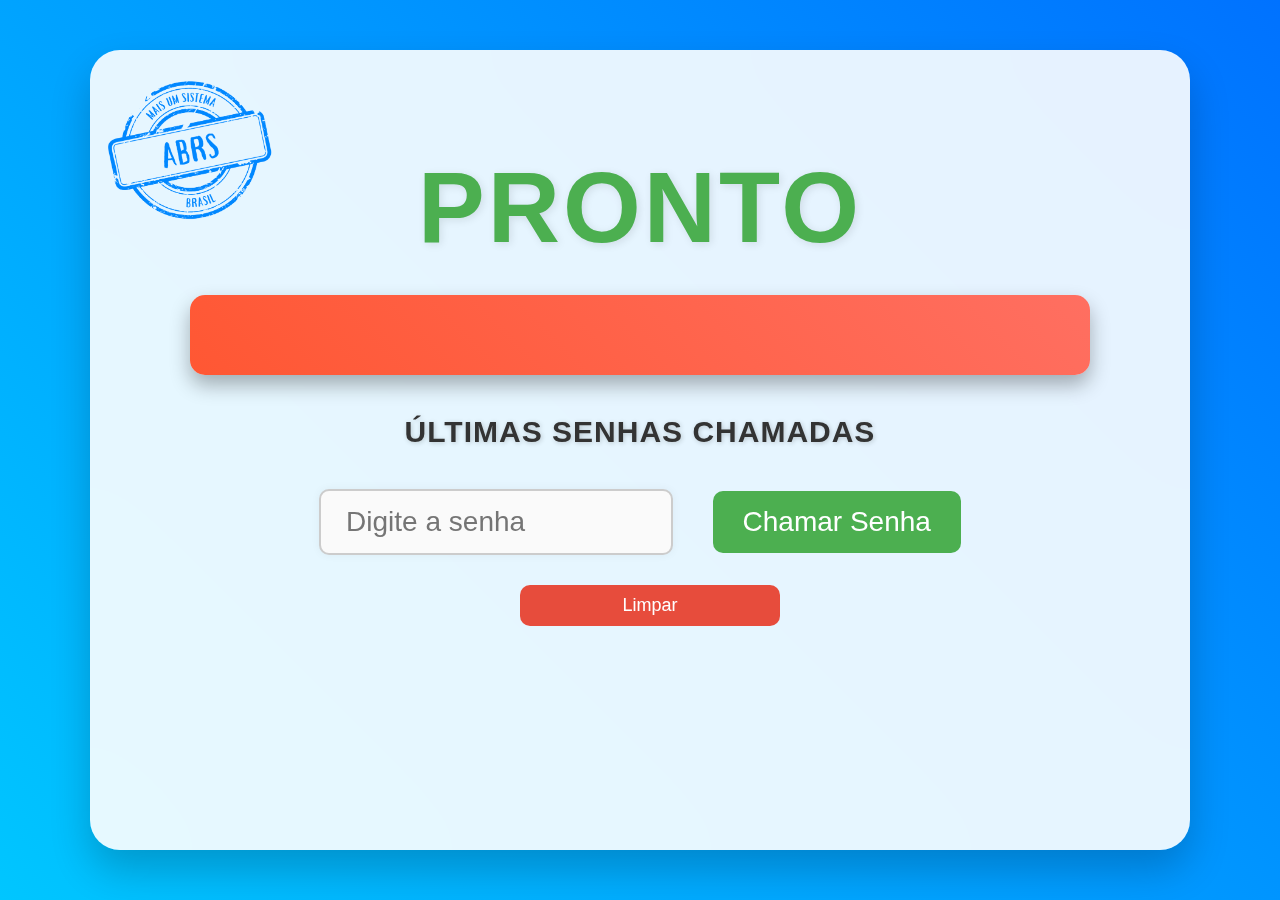
==== index.html @ 2b9d9d9a "first commit" ====
<!DOCTYPE html>
<html lang="pt-br">
<head>
    <meta charset="UTF-8">
    <meta name="viewport" content="width=device-width, initial-scale=1.0">
    <title>Painel de Chama Senha</title>
    <link rel="stylesheet" href="styles.css">
</head>
<body>
    <div class="container">
        <img src="logo.png" id="logo" alt="Logo"> <!-- Logo -->
        <div class="header">
            <h1>PRONTO</h1>
        </div>
        <div class="current-senha">
            <h2 id="senha-atual"></h2> <!-- Inicialmente vazio -->
        </div>
        <div class="recent-senhas">
            <h3>Últimas Senhas Chamadas</h3>
            <ul id="ultimas-senhas">
                <!-- Lista vazia inicialmente -->
            </ul>
        </div>
        <div class="input-senha">
            <input type="text" id="input-senha" placeholder="Digite a senha" />
            <button onclick="chamarSenha()">Chamar Senha</button>
            <button id="limpar-btn" onclick="limparTela()">Limpar</button> <!-- Botão de limpar -->
        </div>
    </div>

    <script src="script.js"></script>
</body>
</html>
---- styles.css ----
* {
    margin: 0;
    padding: 0px;
    box-sizing:content-box;
}

body {
    font-family: 'Arial', sans-serif;
    background: linear-gradient(45deg, #00c6ff, #0072ff); /* Gradiente de fundo */
    display: flex;
    justify-content:center;
    align-items: center;
    height: 100vh;
    overflow: hidden;
}

.container {
    position: relative; /* Para permitir posicionamento absoluto dentro */
    background: rgba(255, 255, 255, 0.9);
    width: 80%;
    max-width: 900px;
    padding: 100px;
    border-radius: 30px;
    box-shadow: 0 20px 40px rgba(0, 0, 0, 0.2);
    text-align: center;
    backdrop-filter: blur(40px);
    min-height: 600px; /* Garante que o container tenha altura mínima */
}
#logo {
    position: absolute;
    top: 10px; /* Distância do topo */
    left: 10px; /* Distância da esquerda */
    width: 180px; /* Tamanho do logo */
    height: auto;
    object-fit: contain; /* Para manter a proporção da imagem */
}

.header h1 {
    font-size: 100px;
    font-weight: bold;
    color: #4CAF50;
    margin-bottom: 30px;
    text-transform: uppercase;
    letter-spacing: 3px;
    text-shadow: 2px 2px 8px rgba(0, 0, 0, 0.1);
}

.current-senha h2 {
    font-size: 180px;
    font-weight: bold;
    color: #FF5733;
    margin: 20px 0;
    padding: 40px;
    background: linear-gradient(45deg, #FF5733, #FF6F61);
    color: white;
    border-radius: 15px;
    box-shadow: 0 10px 20px rgba(0, 0, 0, 0.3);
    transition: transform 0.3s ease-in-out;
    animation: pulse 1.5s infinite;
}

@keyframes pulse {
    0% {
        transform: scale(1);
    }
    50% {
        transform: scale(1.1);
    }
    100% {
        transform: scale(1);
    }
}

.recent-senhas {
    margin-top: 40px;
}

.recent-senhas h3 {
    font-size: 30px;
    font-weight: bold;
    color: #333;
    margin-bottom: 25px;
    text-transform: uppercase;
    letter-spacing: 1px;
    text-shadow: 1px 1px 5px rgba(0, 0, 0, 0.2);
}

.recent-senhas ul {
    list-style-type: none;
    padding: 0;
    margin-top: 10px;
}

.recent-senhas li {
    font-size: 30px;
    font-weight: bold;
    color: #444;
    padding: 10px 0;
    border-bottom: 1px solid #eee;
    transition: background-color 0.3s ease;
}

.recent-senhas li:hover {
    background-color: #f1f1f1;
}

.input-senha {
    margin-top: 40px;
}

.input-senha input {
    font-size: 28px;
    padding: 15px 25px;
    margin-right: 15px;
    width: 300px;
    border: 2px solid #ccc;
    border-radius: 10px;
    background: #fafafa;
    transition: border-color 0.3s ease, box-shadow 0.3s ease;
    box-shadow: 0 0 10px rgba(0, 0, 0, 0.05);
}

.input-senha input:focus {
    border-color: #4CAF50;
    box-shadow: 0 0 10px rgba(0, 150, 136, 0.5);
    outline: none;
}

.input-senha button {
    font-size: 28px;
    padding: 15px 30px;
    background-color: #4CAF50;
    color: white;
    border: none;
    border-radius: 10px;
    cursor: pointer;
    transition: background-color 0.3s ease, transform 0.3s ease;
    margin-left: 20px;
}

.input-senha button:hover {
    background-color: #45a049;
}

.input-senha button:active {
    transform: scale(0.98);
}

#limpar-btn {
    font-size: 18px;  /* Menor que o botão de chamar senha */
    padding: 10px 20px;
    background-color: #e74c3c;
    color: white;
    border: none;
    border-radius: 10px;
    cursor: pointer;
    transition: background-color 0.3s ease, transform 0.3s ease;
    margin-top: 30px; /* Mais afastado do botão de chamar senha */
    width: 220px;
}

#limpar-btn:hover {
    background-color: #c0392b;
}

#limpar-btn:active {
    transform: scale(0.95);
}
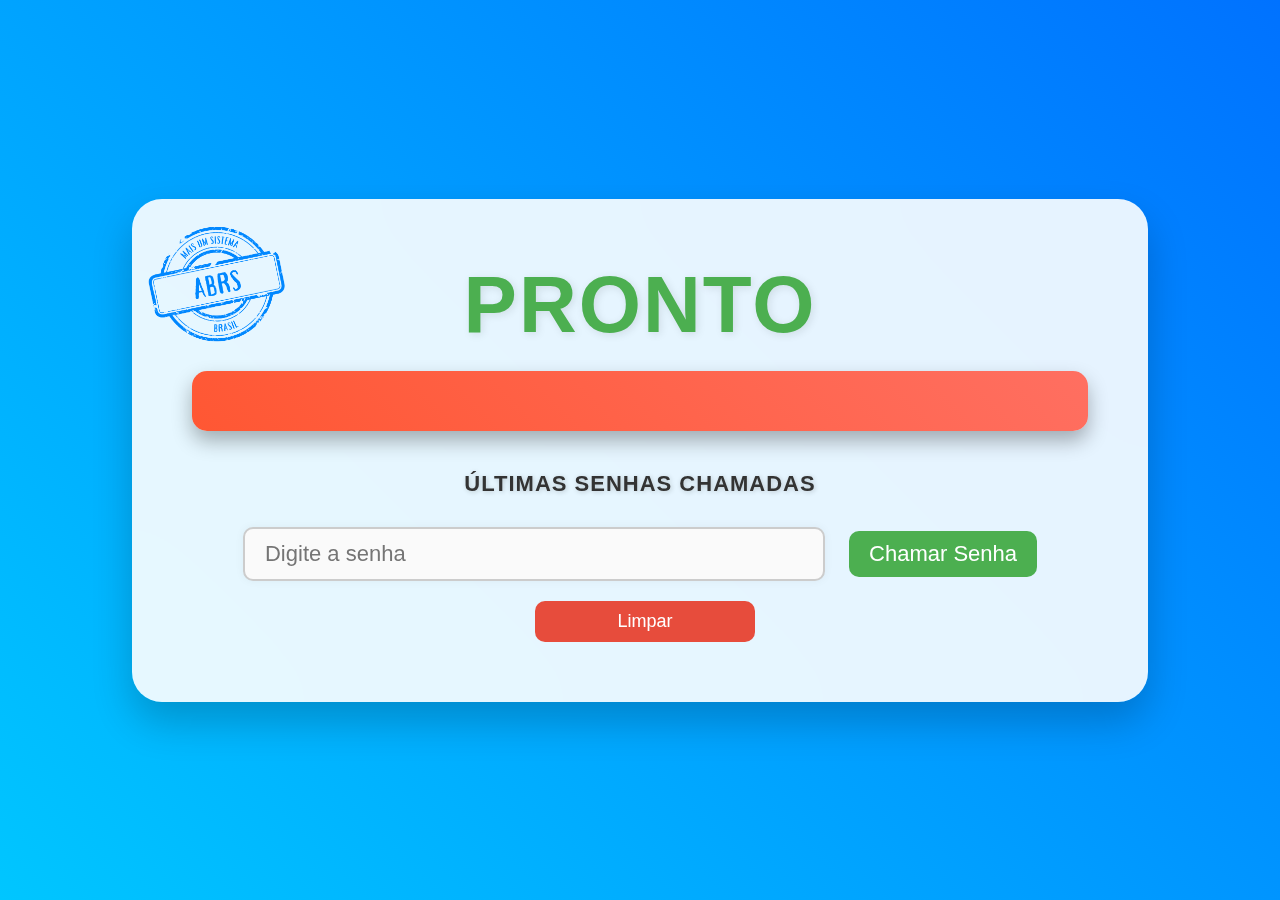
==== commit 2f150812: "atualizar estilos;" ====
--- a/index.html
+++ b/index.html
@@ -22,7 +22,7 @@
             </ul>
         </div>
         <div class="input-senha">
-            <input type="text" id="input-senha" placeholder="Digite a senha" />
+            <input type="text" id="input-senha" placeholder="Digite a senha" maxlength="9" />
             <button onclick="chamarSenha()">Chamar Senha</button>
             <button id="limpar-btn" onclick="limparTela()">Limpar</button> <!-- Botão de limpar -->
         </div>
--- a/styles.css
+++ b/styles.css
@@ -1,14 +1,15 @@
+/* Estilos gerais */
 * {
     margin: 0;
-    padding: 0px;
-    box-sizing:content-box;
+    padding: 0;
+    box-sizing: content-box;
 }
 
 body {
     font-family: 'Arial', sans-serif;
     background: linear-gradient(45deg, #00c6ff, #0072ff); /* Gradiente de fundo */
     display: flex;
-    justify-content:center;
+    justify-content: center;
     align-items: center;
     height: 100vh;
     overflow: hidden;
@@ -24,8 +25,9 @@
     box-shadow: 0 20px 40px rgba(0, 0, 0, 0.2);
     text-align: center;
     backdrop-filter: blur(40px);
-    min-height: 600px; /* Garante que o container tenha altura mínima */
-}
+}
+
+/* Logo */
 #logo {
     position: absolute;
     top: 10px; /* Distância do topo */
@@ -35,22 +37,24 @@
     object-fit: contain; /* Para manter a proporção da imagem */
 }
 
+/* Título do cabeçalho */
 .header h1 {
     font-size: 100px;
     font-weight: bold;
     color: #4CAF50;
-    margin-bottom: 30px;
+    margin-bottom: 20px;
     text-transform: uppercase;
-    letter-spacing: 3px;
+    letter-spacing: 2px;
     text-shadow: 2px 2px 8px rgba(0, 0, 0, 0.1);
 }
 
+/* Senha atual */
 .current-senha h2 {
     font-size: 180px;
     font-weight: bold;
     color: #FF5733;
     margin: 20px 0;
-    padding: 40px;
+    padding: 20px;
     background: linear-gradient(45deg, #FF5733, #FF6F61);
     color: white;
     border-radius: 15px;
@@ -59,6 +63,7 @@
     animation: pulse 1.5s infinite;
 }
 
+/* Efeito de pulsação */
 @keyframes pulse {
     0% {
         transform: scale(1);
@@ -71,15 +76,16 @@
     }
 }
 
+/* Últimas senhas chamadas */
 .recent-senhas {
     margin-top: 40px;
 }
 
 .recent-senhas h3 {
-    font-size: 30px;
+    font-size: 24px;
     font-weight: bold;
     color: #333;
-    margin-bottom: 25px;
+    margin-bottom: 15px;
     text-transform: uppercase;
     letter-spacing: 1px;
     text-shadow: 1px 1px 5px rgba(0, 0, 0, 0.2);
@@ -92,10 +98,10 @@
 }
 
 .recent-senhas li {
-    font-size: 30px;
+    font-size: 24px;
     font-weight: bold;
     color: #444;
-    padding: 10px 0;
+    padding: 8px 0;
     border-bottom: 1px solid #eee;
     transition: background-color 0.3s ease;
 }
@@ -104,15 +110,16 @@
     background-color: #f1f1f1;
 }
 
+/* Campo de input para a senha */
 .input-senha {
-    margin-top: 40px;
+    margin-top: 30px;
 }
 
 .input-senha input {
-    font-size: 28px;
-    padding: 15px 25px;
-    margin-right: 15px;
-    width: 300px;
+    font-size: 24px;
+    padding: 12px 20px;
+    margin-right: 10px;
+    width: 250px;
     border: 2px solid #ccc;
     border-radius: 10px;
     background: #fafafa;
@@ -127,15 +134,15 @@
 }
 
 .input-senha button {
-    font-size: 28px;
-    padding: 15px 30px;
+    font-size: 24px;
+    padding: 12px 20px;
     background-color: #4CAF50;
     color: white;
     border: none;
     border-radius: 10px;
     cursor: pointer;
     transition: background-color 0.3s ease, transform 0.3s ease;
-    margin-left: 20px;
+    margin-left: 10px;
 }
 
 .input-senha button:hover {
@@ -146,17 +153,19 @@
     transform: scale(0.98);
 }
 
+/* Botão de Limpar */
 #limpar-btn {
     font-size: 18px;  /* Menor que o botão de chamar senha */
-    padding: 10px 20px;
+    padding: 8px 15px;
     background-color: #e74c3c;
     color: white;
     border: none;
     border-radius: 10px;
     cursor: pointer;
     transition: background-color 0.3s ease, transform 0.3s ease;
-    margin-top: 30px; /* Mais afastado do botão de chamar senha */
-    width: 220px;
+    margin-top: 20px; /* Mais afastado do botão de chamar senha */
+    width: 100%; /* Faz o botão ocupar toda a largura disponível */
+    max-width: 180px; /* Limita a largura máxima */
 }
 
 #limpar-btn:hover {
@@ -166,3 +175,126 @@
 #limpar-btn:active {
     transform: scale(0.95);
 }
+
+/* Estilos para telas grandes */
+@media (min-width: 1024px) {
+    .container {
+        width: 70%; /* Reduz a largura do container em telas grandes */
+        padding: 60px; /* Menos padding para otimizar o espaço */
+    }
+
+    /* Ajusta o logo para um tamanho razoável em telas grandes */
+    #logo {
+        width: 150px; /* Logo com tamanho mais adequado */
+    }
+
+    .header h1 {
+        font-size: 80px; /* Menor que no mobile */
+        margin-bottom: 20px;
+    }
+
+    .current-senha h2 {
+        font-size: 150px; /* Senha ajustada para telas grandes */
+        padding: 30px 0;
+    }
+
+    .recent-senhas h3 {
+        font-size: 22px;
+    }
+
+    .recent-senhas li {
+        font-size: 20px;
+    }
+
+    .input-senha input {
+        font-size: 22px;
+        width: 60%; /* Ajusta a largura do campo de entrada */
+    }
+
+    .input-senha button {
+        font-size: 22px;
+        padding: 10px 20px;
+    }
+
+    #limpar-btn {
+        font-size: 18px; /* Ajusta o tamanho do botão de limpar */
+        padding: 10px 20px;
+    }
+}
+
+/* Estilos para telas pequenas (já configurados anteriormente) */
+
+/* Consultas para telas pequenas (como smartphones) */
+@media (max-width: 768px) {
+    .container {
+        width: 90%; /* Aumenta a largura do container */
+        padding: 50px; /* Reduz o padding para dispositivos menores */
+    }
+
+    #logo {
+        width: 120px;
+        top: 15px;
+        left: 15px;
+    }
+
+    .header h1 {
+        font-size: 50px;
+    }
+
+    .current-senha h2 {
+        font-size: 120px;
+        padding: 30px 0;
+    }
+
+    .input-senha input {
+        font-size: 20px;
+        width: 70%;
+    }
+
+    .input-senha button {
+        font-size: 20px;
+        padding: 10px 15px;
+    }
+
+    #limpar-btn {
+        font-size: 16px;
+        padding: 8px 15px;
+        width: 100%; /* Garante que o botão ocupe toda a largura disponível */
+        max-width: 180px; /* Limita a largura máxima */
+    }
+}
+
+/* Ajustes para telas muito pequenas (como smartphones em modo retrato) */
+@media (max-width: 480px) {
+    .container {
+        width: 95%;
+        padding: 30px;
+    }
+
+    .header h1 {
+        font-size: 40px;
+    }
+
+    .current-senha h2 {
+        font-size: 100px;
+        padding: 20px 0;
+    }
+
+    .input-senha input {
+        font-size: 18px;
+        padding: 8px 12px;
+        width: 60%;
+    }
+
+    .input-senha button {
+        font-size: 18px;
+        padding: 8px 12px;
+    }
+
+    #limpar-btn {
+        font-size: 14px;
+        padding: 6px 12px;
+        width: 100%; /* Garante que o botão ocupe toda a largura disponível */
+        max-width: 180px; /* Limita a largura máxima */
+    }
+}
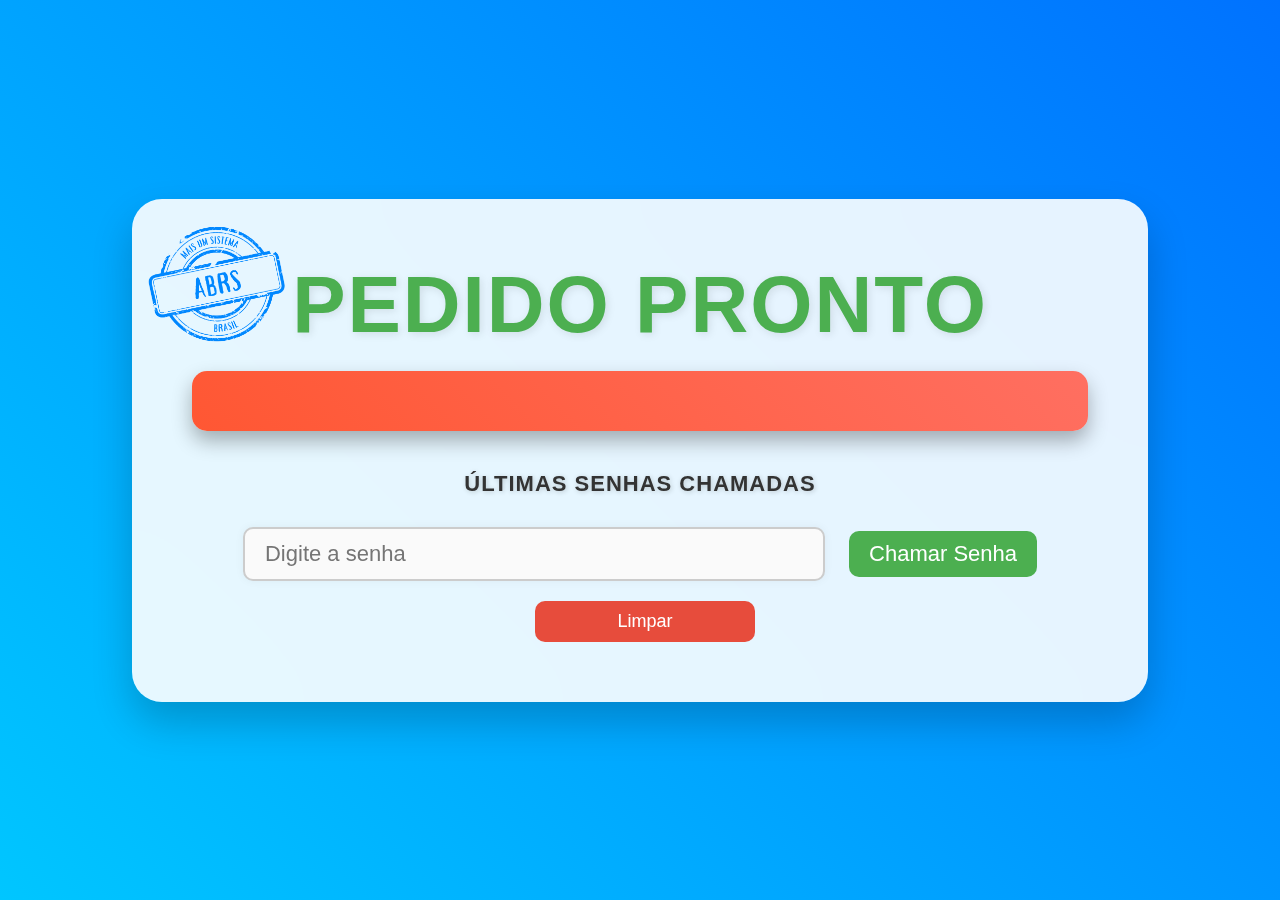
==== commit 71cd7c6f: "Layout e quantidade de ultimas senhas" ====
--- a/index.html
+++ b/index.html
@@ -10,7 +10,7 @@
     <div class="container">
         <img src="logo.png" id="logo" alt="Logo"> <!-- Logo -->
         <div class="header">
-            <h1>PRONTO</h1>
+            <h1>PEDIDO PRONTO</h1>
         </div>
         <div class="current-senha">
             <h2 id="senha-atual"></h2> <!-- Inicialmente vazio -->
--- a/styles.css
+++ b/styles.css
@@ -232,7 +232,7 @@
     }
 
     #logo {
-        width: 120px;
+        width: 70px;
         top: 15px;
         left: 15px;
     }
@@ -242,7 +242,7 @@
     }
 
     .current-senha h2 {
-        font-size: 120px;
+        font-size: 110px;
         padding: 30px 0;
     }
 
@@ -259,8 +259,8 @@
     #limpar-btn {
         font-size: 16px;
         padding: 8px 15px;
-        width: 100%; /* Garante que o botão ocupe toda a largura disponível */
-        max-width: 180px; /* Limita a largura máxima */
+        width: 50%; /* Garante que o botão ocupe toda a largura disponível */
+        max-width: 50px; /* Limita a largura máxima */
     }
 }
 
@@ -268,7 +268,7 @@
 @media (max-width: 480px) {
     .container {
         width: 95%;
-        padding: 30px;
+        padding: 50px;
     }
 
     .header h1 {
@@ -288,6 +288,7 @@
 
     .input-senha button {
         font-size: 18px;
+        margin-top: 15px;
         padding: 8px 12px;
     }
 
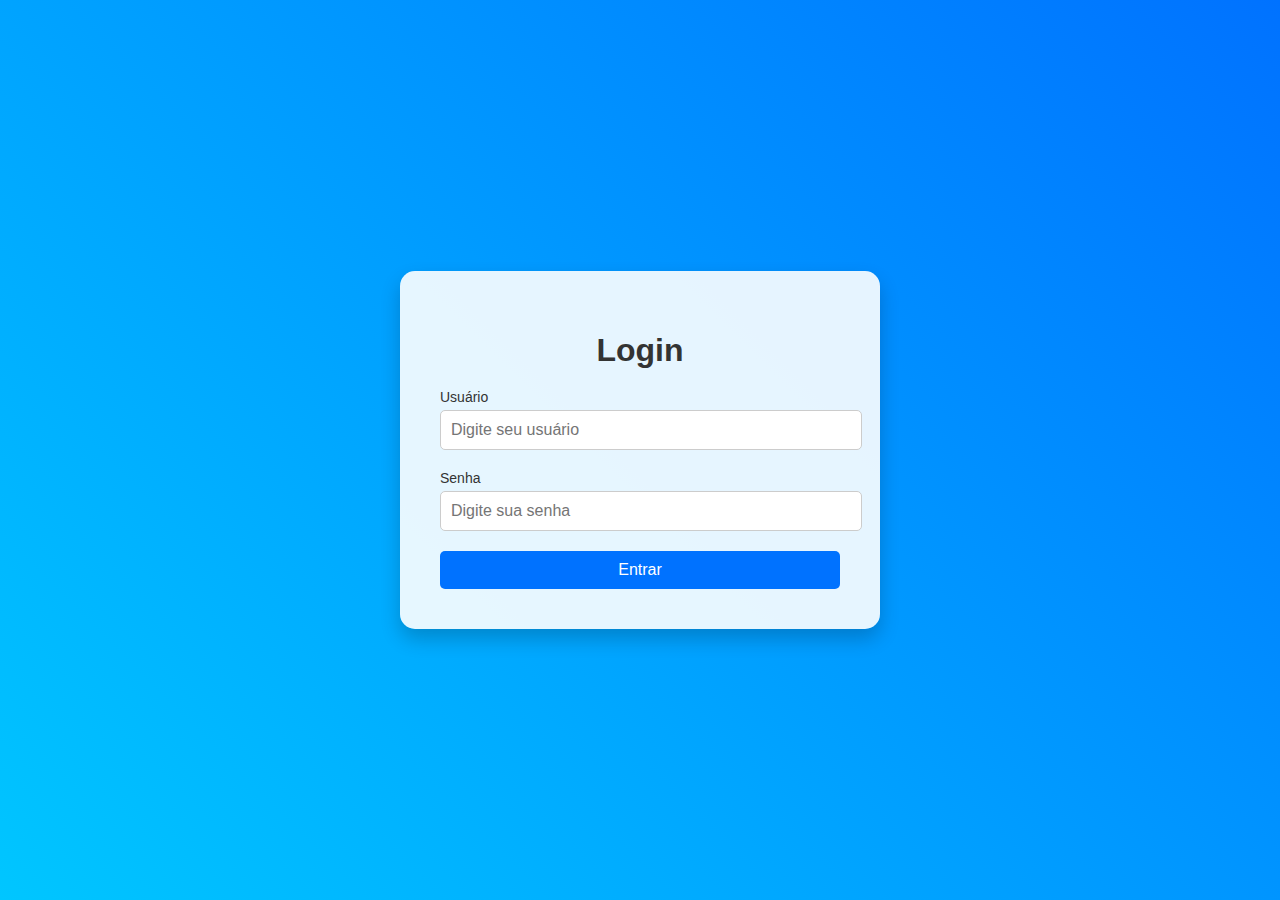
==== commit 79e76917: "tentando corrigir no vercel" ====
--- a/index.html
+++ b/index.html
@@ -3,31 +3,25 @@
 <head>
     <meta charset="UTF-8">
     <meta name="viewport" content="width=device-width, initial-scale=1.0">
-    <title>Painel de Chama Senha</title>
-    <link rel="stylesheet" href="styles.css">
+    <title>Login - Sistema Chama Senha</title>
+    <link rel="stylesheet" href="css/login.css">
 </head>
 <body>
-    <div class="container">
-        <img src="logo.png" id="logo" alt="Logo"> <!-- Logo -->
-        <div class="header">
-            <h1>PEDIDO PRONTO</h1>
-        </div>
-        <div class="current-senha">
-            <h2 id="senha-atual"></h2> <!-- Inicialmente vazio -->
-        </div>
-        <div class="recent-senhas">
-            <h3>Últimas Senhas Chamadas</h3>
-            <ul id="ultimas-senhas">
-                <!-- Lista vazia inicialmente -->
-            </ul>
-        </div>
-        <div class="input-senha">
-            <input type="text" id="input-senha" placeholder="Digite a senha" maxlength="9" />
-            <button onclick="chamarSenha()">Chamar Senha</button>
-            <button id="limpar-btn" onclick="limparTela()">Limpar</button> <!-- Botão de limpar -->
-        </div>
+    <div class="login-container">
+        <h1>Login</h1>
+        <form id="login-form">
+            <div class="form-group">
+                <label for="username">Usuário</label>
+                <input type="text" id="username" placeholder="Digite seu usuário" required>
+            </div>
+            <div class="form-group">
+                <label for="password">Senha</label>
+                <input type="password" id="password" placeholder="Digite sua senha" required>
+            </div>
+            <button type="submit">Entrar</button>
+            <p id="error-message" class="error-message"></p>
+        </form>
     </div>
-
-    <script src="script.js"></script>
+    <script src="\js/login.js"></script>
 </body>
 </html>
--- a/css/login.css
+++ b/css/login.css
@@ -0,0 +1,74 @@
+body {
+    font-family: 'Arial', sans-serif;
+    background: linear-gradient(45deg, #00c6ff, #0072ff);
+    display: flex;
+    justify-content: center;
+    align-items: center;
+    height: 100vh;
+    margin: 0;
+}
+
+.login-container {
+    background: rgba(255, 255, 255, 0.9);
+    padding: 40px;
+    border-radius: 15px;
+    box-shadow: 0 10px 20px rgba(0, 0, 0, 0.2);
+    text-align: center;
+    width: 100%;
+    max-width: 400px;
+}
+
+.login-container h1 {
+    font-size: 32px;
+    margin-bottom: 20px;
+    color: #333;
+}
+
+.form-group {
+    margin-bottom: 20px;
+    text-align: left;
+}
+
+label {
+    font-size: 14px;
+    color: #333;
+    margin-bottom: 5px;
+    display: block;
+}
+
+input {
+    width: 100%;
+    padding: 10px;
+    font-size: 16px;
+    border: 1px solid #ccc;
+    border-radius: 5px;
+    outline: none;
+}
+
+input:focus {
+    border-color: #0072ff;
+    box-shadow: 0 0 5px rgba(0, 114, 255, 0.5);
+}
+
+button {
+    width: 100%;
+    padding: 10px;
+    font-size: 16px;
+    color: white;
+    background-color: #0072ff;
+    border: none;
+    border-radius: 5px;
+    cursor: pointer;
+    transition: background-color 0.3s;
+}
+
+button:hover {
+    background-color: #0056b3;
+}
+
+.error-message {
+    color: #e74c3c;
+    font-size: 14px;
+    margin-top: 10px;
+    display: none;
+}
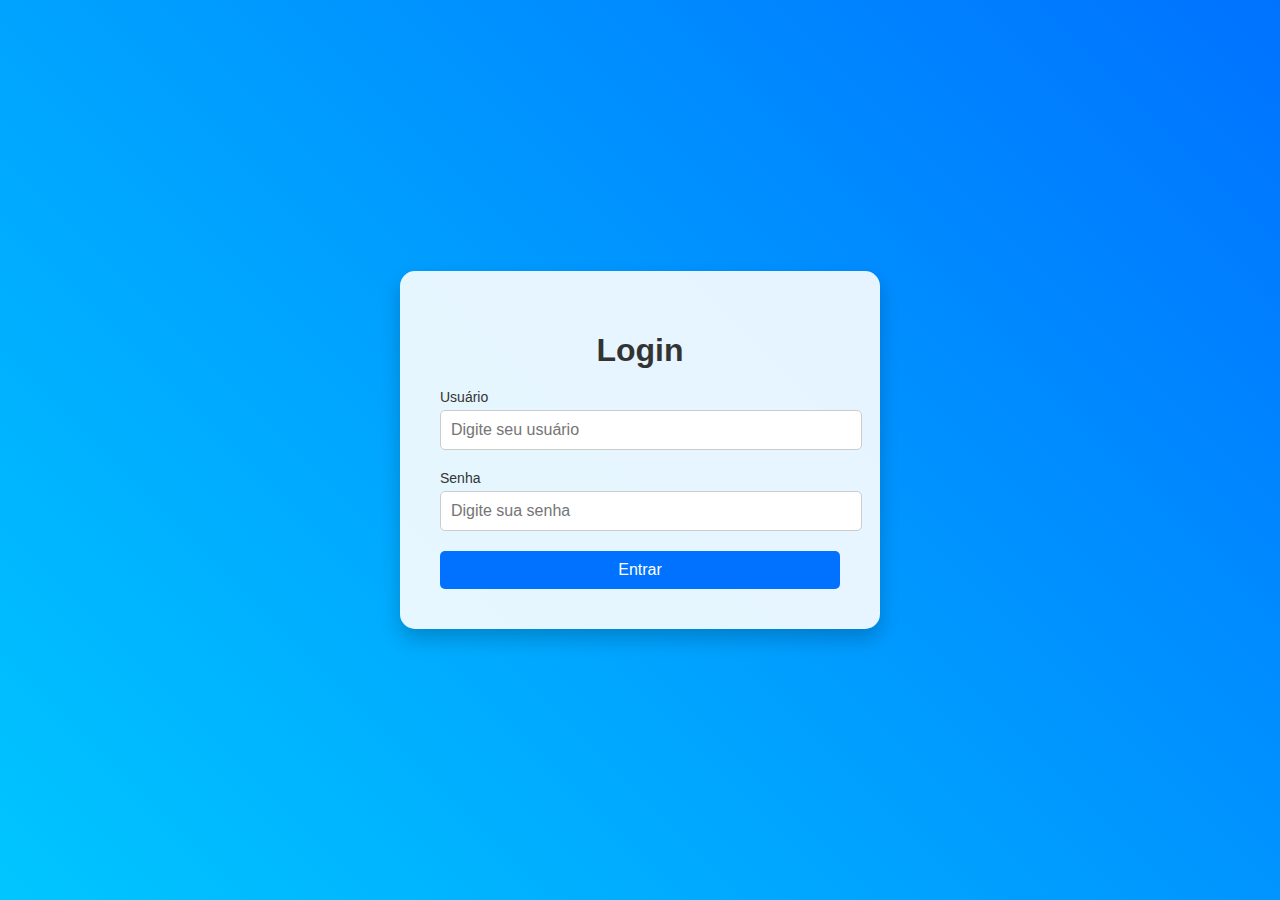
==== commit 1e212072: "Segurança senha painel cliente ainda com falhas e duvidas de uso" ====
--- a/index.html
+++ b/index.html
@@ -21,6 +21,11 @@
             <button type="submit">Entrar</button>
             <p id="error-message" class="error-message"></p>
         </form>
+        
+        <!-- Botão para acessar o cliente 
+        <a href="http://191.252.201.159/cliente/cliente.html">
+            <button type="button" class="cliente-btn">Acompanhar Senha</button>-->
+        </a>
     </div>
     <script src="\js/login.js"></script>
 </body>
--- a/css/login.css
+++ b/css/login.css
@@ -72,3 +72,20 @@
     margin-top: 10px;
     display: none;
 }
+/* Estilo para o botão de acesso ao cliente */
+.cliente-btn {
+    width: 100%;
+    padding: 10px;
+    font-size: 26px;
+    color: white;
+    background-color: #e74c3c;
+    border: none;
+    border-radius: 5px;
+    cursor: pointer;
+    margin-top: 15px; /* Espaçamento entre os botões */
+    transition: background-color 0.3s;
+}
+
+.cliente-btn:hover {
+    background-color: #0072ff;
+}
